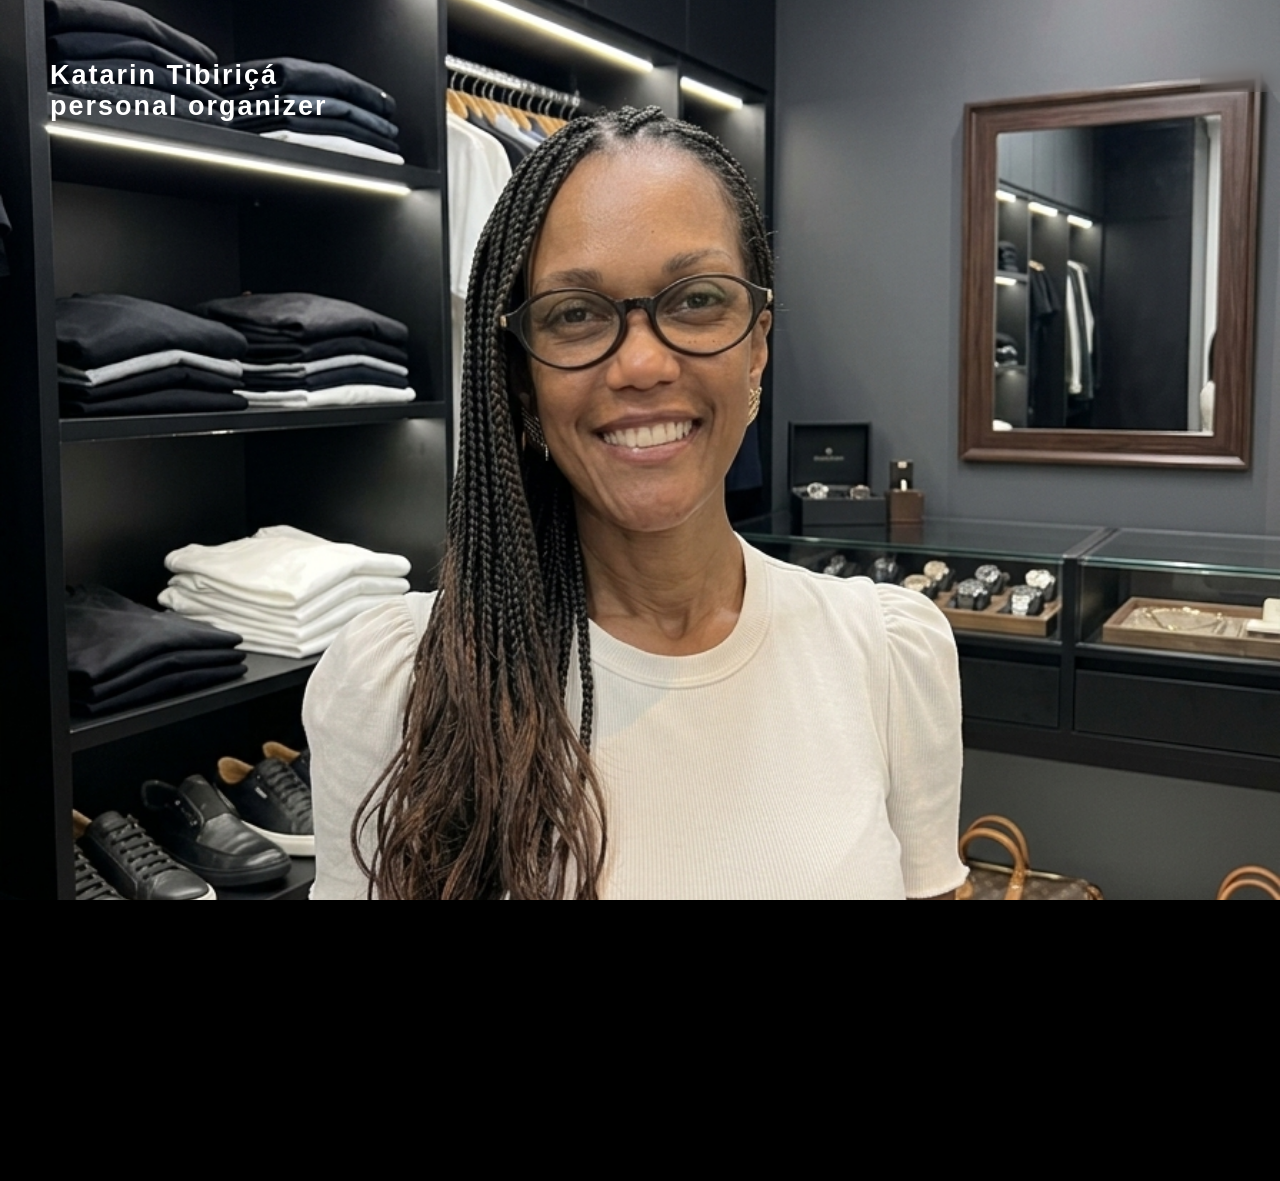
==== index.html @ 642009be "teste de correçao" ====
<!DOCTYPE html>
<html lang="pt-br">

<head>
    <meta charset="UTF-8">
    <meta name="viewport" content="width=device-width, initial-scale=1.0">
    <link rel="stylesheet" href="./style.css">

    <title> personal organizer </title>

</head>

<body>


    <header>

        <h1>Katarin Tibiriçá <br> personal organizer</h1>

        <nav>
            <ul>


                <a href="./indexx.html">
                    <li id="sobre">sobre</li>
                </a>



                <li id="contato">contato</li>
                <li id="serviços">Serviços</li>
            </ul>
        </nav>

    </header>

    <main>

    
        
    
          
        



    </main>

    <footer>



        <div class="dzap">
            <a href="https://web.whatsapp.com/send?phone=(13) 99736-2054" target="_blank"><img
                    src="./imagem/whatsapp.png" alt="" class="imgzap"></a>
            <p class="p2">contato:(13) 99736-2054</p>



        </div>





        <div class="demail">
            <img src="./imagem/e-mail.png" class="imgemail">
            <p class="p3">Katarintibirica@hotmali.com</p>
        </div>

        <div class="dinsta">
            <img src="./imagem/insta.png" class="imginsta">
            <p class="p4">katpersonalorganizer
            </p>
        </div>







    </footer>









</body>

</html>
---- style.css ----
* {
    box-sizing: border-box;
    margin: 0%;
    padding: 0%;
    font-family: "Montserrat", sans-serif;
}

html,
body {
    width: 100vw;
    height: 100vh;
    overflow-x: hidden;background-color: #000000;

}

body {
    background: #b5abab url('./imagem/backimg.png') no-repeat center center / cover fixed;
}



/* por enquanto as opçoes contato e serviços estao suspensas     */
#serviços {
    box-shadow: 5px 5px 0px 5px #000000;
    position: relative;
    left: 1040px;
    text-shadow: none;
    letter-spacing: 3px;
    border-radius: 3px;
}

#serviços:hover {
    box-shadow: 5px 5px 0px 5px #030783;
    backdrop-filter: blur(10px);
    padding-right: 5px;
    /* Desfoca o que está atrás */
    -webkit-backdrop-filter: blur(10px);
}

#contato {
    display: none;
}

#serviços:hover {
    color: blue;
}

#sobre {
    padding-right: 35px;
    backdrop-filter: blur(10px);
    /* Desfoca o que está atrás */
    -webkit-backdrop-filter: blur(10px);
    /* Suporte para Safari */
    border: none;
    font-size: 28px;
    letter-spacing: 4px;
}

#sobre:hover {
    letter-spacing: 2px;
    text-align: center;
    font-size: 30px;
}

header {
    background-color: transparent;

    display: flex;

    width: 100%;

    height: 1px
}


header h1 {
    color: white;
    position: relative;
    top: 60px;
    left: 50px;
    cursor: pointer;
    font-size: 27px;
    letter-spacing: 2px;
    transition: all ease-in-out 0.3s;
    width: 300px;
}

header h1:hover {
    transform: scale(1.6);

    transition: all ease-in-out 0.5s;
    cursor: pointer;
    font-size: 25px;
    width: 300px;
    position: relative;
    left: 150px;
    color: rgb(14, 20, 191);
    height: 80px;
    backdrop-filter: blur(10px);
    /* Desfoca o que está atrás */
    -webkit-backdrop-filter: blur(10px);
    /* Suporte para Safari */
    border: none;
    border-radius: 5px;
}


header a {
    text-decoration: none;
}

nav ul {
    display: flex;
}

main {

    height: 1000px;
}

nav ul li {
    padding-left: 43px;
    color: white;
    list-style: none;
    font-size: 30px;
    letter-spacing: 2px;
    cursor: pointer;
    letter-spacing: 2px;
    position: relative;
    top: 60px;
    left: 900px;
    transition: all ease-in-out 0.3s;
}

nav ul li:hover {
    transform: scale(1.4);

    transition: all ease-in-out 0.3s;
    cursor: pointer;
    border-radius: 10px;
    color: blue;
    text-shadow: 40px 12px 3px #000000;
}

.imgfundo {
    width: 500px;
    height: 500px;
    border-bottom: 5px;
    transition: all ease-in-out 0.3s;
    border-radius: 2px;
}

.imgfundo:hover {
    transform: scale(1.1);

    transition: all ease-in-out 0.3s;
    cursor: pointer;
    border-radius: 10px;
}

footer {
    background-color: black;
    height: 180px;
    width: 100%;
    display: flex;
}

/*  zap e email abaixo */

/* texto zap */
footer .p2 {
    color: white;
    font-size: 25px;
    position: relative;
    left: 150px;
    cursor: pointer;
    top: 40px;
    letter-spacing: 2px;
    transition: all ease-in-out 0.3s;
    text-decoration: none;

}

footer .p2:hover {
    font-size: 30px;
    letter-spacing: 5px;
}


/* Email  texto */
footer .p3 {
    color: white;
    font-size: 25px;
    position: relative;
    left: 140px;
    cursor: pointer;
    top: 40px;
    letter-spacing: 2px;
    transition: all ease-in-out 0.3s;
}

/* texto insta */

footer .p4 {
    color: white;
    font-size: 25px;
    position: relative;
    left: 140px;
    cursor: pointer;
    top: 40px;
    letter-spacing: 2px;
    transition: all ease-in-out 0.3s;
}




footer .p4:hover {
    font-size: 30px;
    letter-spacing: 5px;
}





footer .p3:hover {
    font-size: 25px;
    letter-spacing: 5px;
}

/*zap e email acima*/
.dzap {
    width: 500px;

}

.demail {
    width: 500px;

}

.dinsta {
    width: 500px;

}

.imgzap {
    width: 70px;
    height: 70px;
    position: relative;
    left: 100px;
    cursor: pointer;
    top: 30px;
}

.imgemail {
    width: 70px;
    height: 70px;
    position: relative;
    left: 80px;
    cursor: pointer;
    top: 30px;
    ;
}

.imginsta {
    width: 70px;
    height: 70px;
    position: relative;
    left: 80px;
    cursor: pointer;
    top: 30px;
    ;
}






/*          ABAIXO É A PAGINA SOBRE                ABAIXO É A PAGINA SOBRE                                            */
.bmenu {
    position: relative;
    top: 30px;
    left: 90%;
    width: 100px;
    height: 40px;
    border-radius: 5px;
    font-size: 28px;
    letter-spacing: 2px;
    background-color: transparent;
    color: white;
    border: none;
    transition: all ease-in-out 0.3s;

}

.bmenu:hover {
    cursor: pointer;
    font-size: 30px;
    transform: scale(1.8);

    transition: all ease-in-out 0.5s;
    backdrop-filter: blur(10px);
    /* Desfoca o que está atrás */
    -webkit-backdrop-filter: blur(10px);
    letter-spacing: 4px;
    /* Suporte para Safari */
    border: none;
}

.mainpg2 {
    height: 100vh;
}

.mainpg2 .ppg2 {
    color: rgb(251, 247, 247);
    width: 550px;
    height: 530px;
    padding: 10px 0px 0px 10px;
    font-size: 23px;
    position: relative;
    left: 75px;
    letter-spacing: 3px;
    top: 60px;
    transition: all ease-in-out 0.3s;
    background: rgba(143, 141, 141, 0.2);
    /* Fundo semi-transparente */
    backdrop-filter: blur(10px);
    /* Desfoca o que está atrás */
    -webkit-backdrop-filter: blur(10px);
    /* Suporte para Safari */
    border: 1px solid rgba(255, 255, 255, 0.3);
    border-radius: 5px;
}




.mainpg2 .ppg2:hover {
    transform: scale(1.4);

    transition: all ease-in-out 0.5s;
    cursor: pointer;
    font-size: 27px;
    width: 1000px;
    position: relative;
    left: 280px;

    height: 370px;
    color: white;
    backdrop-filter: blur(50px);
    /* Desfoca o que está atrás */
    -webkit-backdrop-filter: blur(10px);
    border: 1px solid rgba(121, 119, 119, 0.3);
}

.footersobre {
    background-color: black;
    width: 100%;
    height: 50px;
}


.footersobre .psobre {
    color: white;
    position: relative;
    top: 10px;
    left: 20px;
    font-size: 25px;
    background-color: black;height: 10px;
}
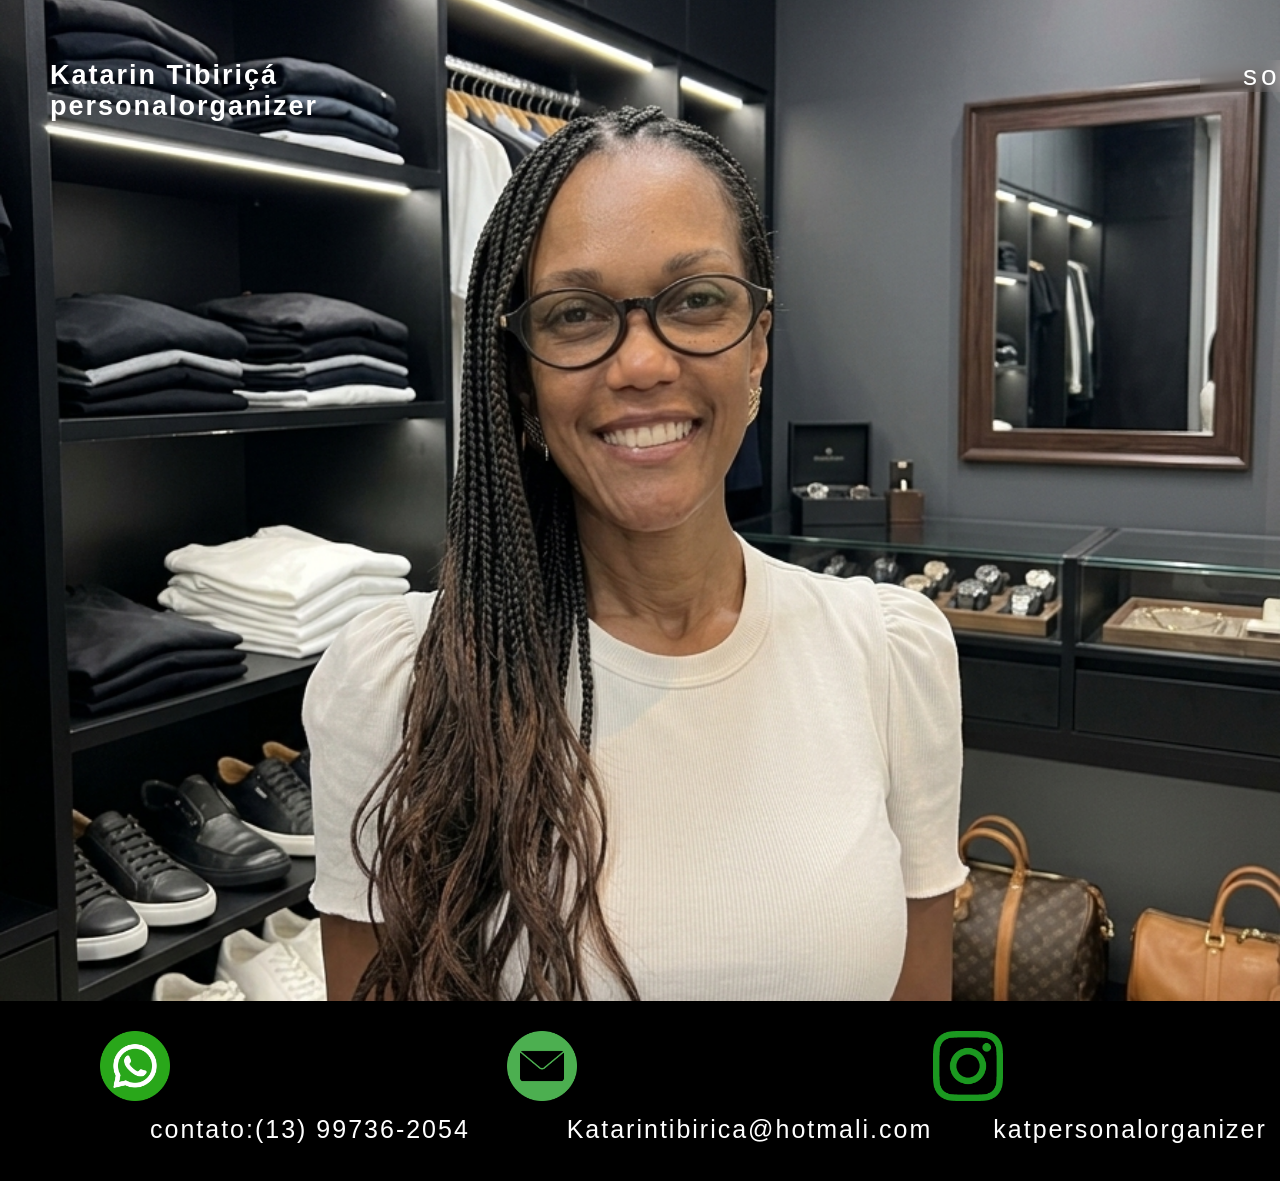
==== commit c2025302: "atualizaçao mobile" ====
--- a/index.html
+++ b/index.html
@@ -11,11 +11,14 @@
 </head>
 
 <body>
+<header>
+
+    
+
+        <h1>Katarin Tibiriçá  <br> personalorganizer</h1>       
 
 
-    <header>
 
-        <h1>Katarin Tibiriçá <br> personal organizer</h1>
 
         <nav>
             <ul>
--- a/style.css
+++ b/style.css
@@ -9,13 +9,11 @@
 body {
     width: 100vw;
     height: 100vh;
-    overflow-x: hidden;background-color: #000000;
-
-}
-
-body {
+    background-color: #000000;
     background: #b5abab url('./imagem/backimg.png') no-repeat center center / cover fixed;
-}
+
+}
+
 
 
 
@@ -369,5 +367,210 @@
     top: 10px;
     left: 20px;
     font-size: 25px;
-    background-color: black;height: 10px;
+    background-color: black;
+    height: 10px;
+}
+
+
+
+/*  VERSAO MOBILE ABAIXO */
+
+
+@media screen and (max-width:450px) {
+    * {
+        box-sizing: border-box;
+        margin: 0%;
+        padding: 0%;
+        font-family: "Montserrat", sans-serif;
+    }
+
+    html,
+    body {
+        overflow-x: hidden;
+        overflow-y: auto;
+        min-height: 100vh;
+        width: 100%;
+
+        /* Ativa o Flexbox no corpo inteiro */
+        display: flex;
+        flex-direction: column;
+        justify-content: flex-start;
+        /* Alinha o conteúdo do topo para o final */
+        align-items: center;
+        /* Centraliza tudo estritamente na horizontal */
+        text-align: center;
+        /* Garante textos internos centralizados */
+        padding: 20px 0;
+
+    }
+
+    header {
+        display: flex;
+        flex-direction: column;
+        align-items: center;
+        width: 100%;
+        margin-bottom: 40px;
+    }
+
+
+    header h1 {
+        font-size: 30px;
+        white-space: nowrap;
+        line-height: 35px;
+        text-align: center;
+        position: relative;
+        left: 10px;
+    }
+
+
+
+
+    /* Garante que o menu (nav) ocupe a largura correta */
+    nav {
+        width: 100%;
+        position: relative;
+        right: 1000px;
+    }
+
+    /* Centraliza os itens da lista do menu na vertical */
+    nav ul {
+        display: flex;
+        flex-direction: column;
+        align-items: center;
+        justify-content: center;
+        gap: 15px;
+        /* Espaçamento vertical idêntico entre os botões */
+        list-style: none;
+        /* Remove as bolinhas da lista */
+        width: 100%;
+    }
+
+    /* Remove sublinhados padrão e cores azuis de links */
+    nav ul a {
+        text-decoration: none;
+        color: inherit;
+        display: block;
+    }
+
+    /* Configuração idêntica de tamanho para as tags do menu */
+    #sobre,
+    #contato,
+    #serviços {
+        font-size: 18px;
+        padding: 10px 20px;
+        width: 220px;
+        /* Largura idêntica para simetria visual */
+        text-align: center;
+    }
+
+    /* Destaque visual específico do botão de serviços */
+    #serviços {
+        box-shadow: 5px 5px 0px 0px #000000;
+        border: 2px solid #000000;
+        letter-spacing: 2px;
+        border-radius: 3px;
+        margin-top: 10px;
+        margin-right: 90px;
+    }
+
+    #sobre {
+        margin-left: 200px;
+        margin-top: 100px;
+    }
+
+    /* Centraliza todo o bloco do rodapé na base */
+    footer {
+        display: flex;
+        flex-direction: column;
+        align-items: center;
+        justify-content: center;
+        gap: 25px;
+        width: 100%;
+        margin-top: auto;
+        /* Empurra o rodapé para o fim da página se sobrar espaço */
+        padding: 40px 20px 20px 20px;
+        background-color: #000000;
+        height: 220px;
+    }
+
+    /* Centraliza cada bloco interno de rede social individualmente */
+    footer div {
+        display: flex;
+        flex-direction: column;
+        align-items: center;
+        justify-content: center;
+        text-align: center;
+        gap: 8px;
+        width: 100%;
+        height: 50px;
+    }
+
+    /* Controla proporção dos ícones de contato */
+    footer img {
+        width: 32px;
+        height: auto;
+    }
+
+    footer .p2 {
+        font-size: 25px;
+        position: relative;
+        left: 0px;
+        top: 1px;
+    }
+
+    footer .p3 {
+        font-size: 25px;
+        position: relative;
+        left: 10px;
+    }
+
+    footer .p4 {
+        font-size: 25px;
+        position: relative;
+        left: 10px;
+    }
+
+    .imgzap {
+        height: 50px;
+        position: relative;
+        left: 180px;
+        top: 50px;
+        width: 50px;
+    }
+
+    .dzap {
+        margin-bottom: 10px;
+        height: 10px;
+    }
+
+    .dinsta {
+        margin-bottom: 130px;
+        height: 10px;
+    }
+
+    .demail {
+        margin-bottom: 20px;
+        height: 10px;
+    }
+
+
+
+    .imginsta {
+        height: 50px;
+        position: relative;
+        top: 80px;
+        left: 160px;
+        width: 50px;
+
+    }
+
+    .imgemail {
+        height: 50px;
+        width: 50px;
+        position: relative;
+        top: 80px;
+        left: 180px;
+    }
+
+
 }
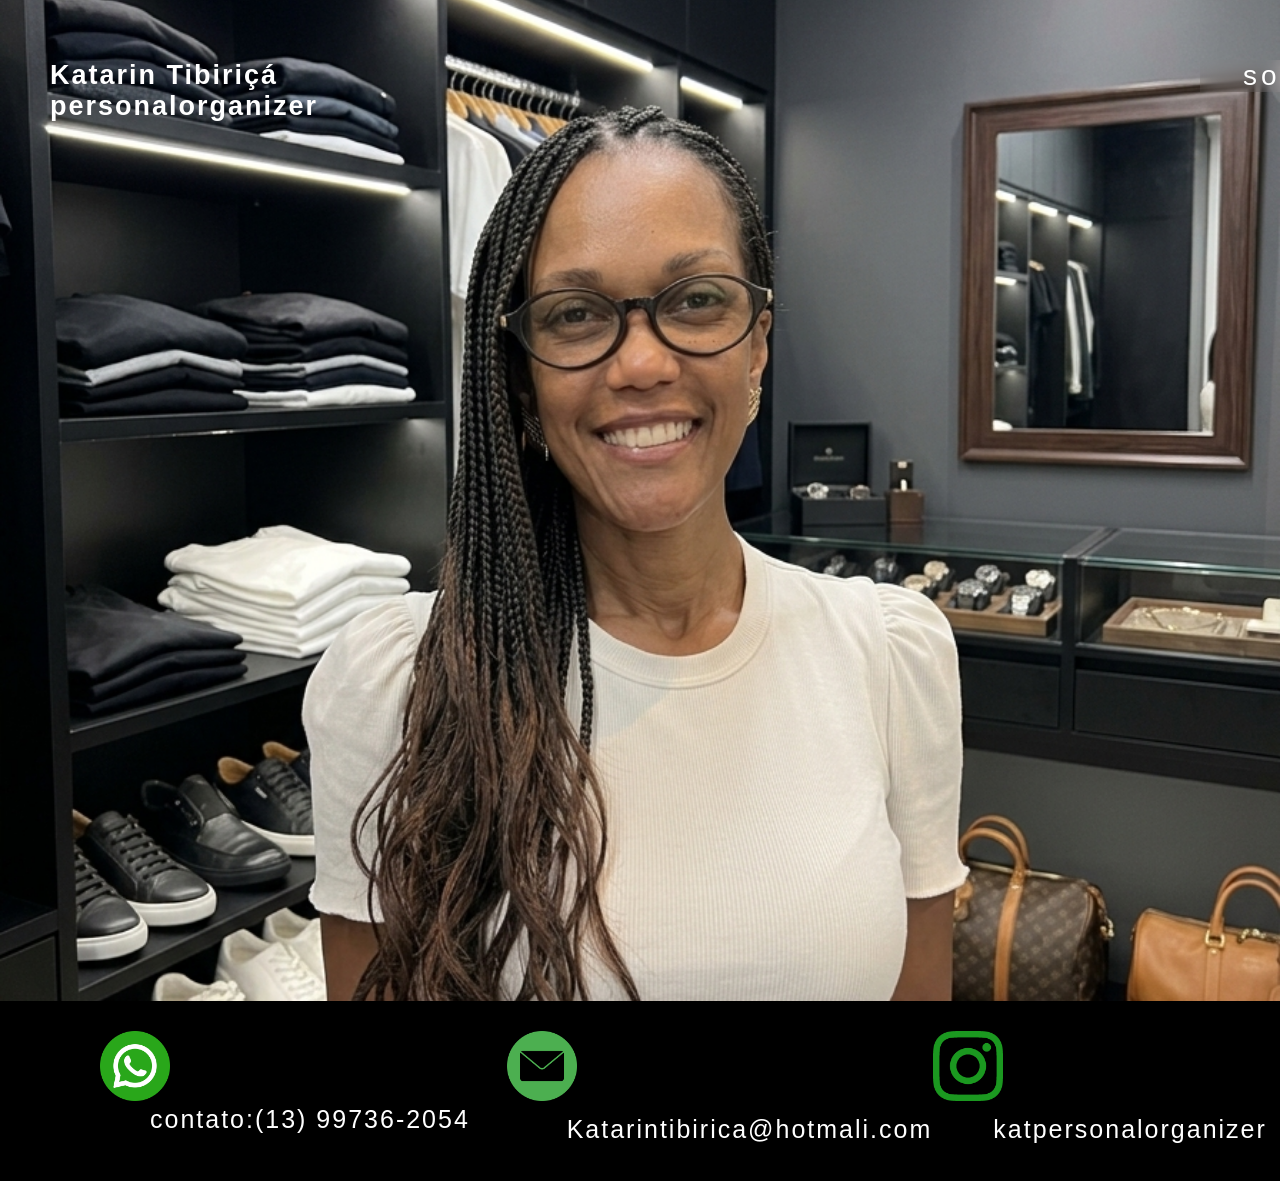
==== commit 53fe42e5: "atualizaçoes versao mobile" ====
--- a/index.html
+++ b/index.html
@@ -5,17 +5,23 @@
     <meta charset="UTF-8">
     <meta name="viewport" content="width=device-width, initial-scale=1.0">
     <link rel="stylesheet" href="./style.css">
-
+    <style>
+        body {
+            background-color: #000000;
+            background: #b5abab url('./imagem/backimg.png') no-repeat center center / cover fixed;
+          background-attachment: fixe !important;
+        }
+    </style>
     <title> personal organizer </title>
 
 </head>
 
 <body>
-<header>
+    <header>
 
-    
 
-        <h1>Katarin Tibiriçá  <br> personalorganizer</h1>       
+
+        <h1>Katarin Tibiriçá <br> personalorganizer</h1>
 
 
 
@@ -39,11 +45,11 @@
 
     <main>
 
-    
-        
-    
-          
-        
+
+
+
+
+
 
 
 
--- a/style.css
+++ b/style.css
@@ -9,10 +9,9 @@
 body {
     width: 100vw;
     height: 100vh;
-    background-color: #000000;
-    background: #b5abab url('./imagem/backimg.png') no-repeat center center / cover fixed;
-
-}
+
+}
+
 
 
 
@@ -172,7 +171,7 @@
     position: relative;
     left: 150px;
     cursor: pointer;
-    top: 40px;
+    top: 30px;
     letter-spacing: 2px;
     transition: all ease-in-out 0.3s;
     text-decoration: none;
@@ -278,14 +277,16 @@
 
 
 /*          ABAIXO É A PAGINA SOBRE                ABAIXO É A PAGINA SOBRE                                            */
+
+
 .bmenu {
     position: relative;
-    top: 30px;
+    top: 80px;
     left: 90%;
     width: 100px;
     height: 40px;
     border-radius: 5px;
-    font-size: 28px;
+    font-size: 40px;
     letter-spacing: 2px;
     background-color: transparent;
     color: white;
@@ -296,21 +297,20 @@
 
 .bmenu:hover {
     cursor: pointer;
-    font-size: 30px;
+
     transform: scale(1.8);
 
     transition: all ease-in-out 0.5s;
     backdrop-filter: blur(10px);
     /* Desfoca o que está atrás */
     -webkit-backdrop-filter: blur(10px);
-    letter-spacing: 4px;
+    letter-spacing: 2px;
     /* Suporte para Safari */
+    width: 120px;
     border: none;
-}
-
-.mainpg2 {
-    height: 100vh;
-}
+    font-size: 42px;
+}
+
 
 .mainpg2 .ppg2 {
     color: rgb(251, 247, 247);
@@ -357,17 +357,18 @@
 .footersobre {
     background-color: black;
     width: 100%;
-    height: 50px;
+    height: 80px;
 }
 
 
 .footersobre .psobre {
     color: white;
     position: relative;
-    top: 10px;
+    top: 25px;
     left: 20px;
     font-size: 25px;
     background-color: black;
+    cursor: pointer;
     height: 10px;
 }
 
@@ -376,7 +377,7 @@
 /*  VERSAO MOBILE ABAIXO */
 
 
-@media screen and (max-width:450px) {
+@media screen and (max-width:480px) {
     * {
         box-sizing: border-box;
         margin: 0%;
@@ -384,10 +385,13 @@
         font-family: "Montserrat", sans-serif;
     }
 
+    .spansobre {
+        display: none;
+    }
+
     html,
     body {
-        overflow-x: hidden;
-        overflow-y: auto;
+
         min-height: 100vh;
         width: 100%;
 
@@ -475,7 +479,13 @@
 
     #sobre {
         margin-left: 200px;
-        margin-top: 100px;
+        margin-top: 300px;
+    }
+
+
+    main {
+        height: 3500px;
+        margin-bottom: 800px;
     }
 
     /* Centraliza todo o bloco do rodapé na base */
@@ -484,14 +494,16 @@
         flex-direction: column;
         align-items: center;
         justify-content: center;
-        gap: 25px;
-        width: 100%;
+        gap: 5px;
+        width: auto;
         margin-top: auto;
         /* Empurra o rodapé para o fim da página se sobrar espaço */
         padding: 40px 20px 20px 20px;
         background-color: #000000;
-        height: 220px;
-    }
+        height: 400px;
+    }
+
+
 
     /* Centraliza cada bloco interno de rede social individualmente */
     footer div {
@@ -502,41 +514,42 @@
         text-align: center;
         gap: 8px;
         width: 100%;
-        height: 50px;
-    }
+        height: 350px;
+    }
+
+
+
 
     /* Controla proporção dos ícones de contato */
     footer img {
         width: 32px;
         height: auto;
     }
-
+/* texto do whatsapp */
     footer .p2 {
         font-size: 25px;
         position: relative;
-        left: 0px;
+        left: 10px;
         top: 1px;
-    }
-
+        padding-right: 50px;
+    }
+/* texto do email */
     footer .p3 {
         font-size: 25px;
         position: relative;
         left: 10px;
-    }
-
+        padding-right: 50px;
+        padding-bottom: 20px;
+    }
+/* texto do instagram */
     footer .p4 {
         font-size: 25px;
         position: relative;
         left: 10px;
-    }
-
-    .imgzap {
-        height: 50px;
-        position: relative;
-        left: 180px;
-        top: 50px;
-        width: 50px;
-    }
+        padding-right: 50px;letter-spacing: 7px;
+    }
+
+  
 
     .dzap {
         margin-bottom: 10px;
@@ -552,25 +565,82 @@
         margin-bottom: 20px;
         height: 10px;
     }
-
-
-
-    .imginsta {
-        height: 50px;
+  .imgzap {
+        height: 30px;
+        position: relative;
+        left: 200px;
+        top: 40px;
+        width: 30px;
+    }
+
+
+   
+    .imgemail {
+        height: 30px;
+        width: 30px;
+        position: relative;
+        top: 75px;
+        left: 200px;
+    }
+
+ .imginsta {
+        height: 30px;
         position: relative;
         top: 80px;
-        left: 160px;
-        width: 50px;
-
-    }
-
-    .imgemail {
-        height: 50px;
-        width: 50px;
-        position: relative;
-        top: 80px;
-        left: 180px;
-    }
+        left: 200px;
+        width: 30px;
+
+    }
+
+
+    /*  pagina sobre */
+    .dbmenu {
+        position: relative;
+        bottom: 80px;
+        ;
+    }
+
+    .dbmenu .bmenu {
+        font-size: 50px;
+        position: relative;
+        left: 10px;
+        bottom: 500px;
+        letter-spacing: 3px;
+    }
+
+    .mainppg2 .ppg2 {
+        width: 100%;
+        /* Ocupa a largura total disponível da tela */
+        max-width: 400px;
+        /* Evita que fique gigante em telas maiores (opcional) */
+        height: auto;
+        /* Permite que a altura cresça se o texto for longo */
+        padding: 15px;
+        /* Um espaçamento interno seguro para as laterais */
+        word-break: break-word;
+        /* Mantém a quebra de texto que você já colocou */
+        box-sizing: border-box;
+        /* Garante que o padding não estoure a tela */
+
+    }
+
+    /* CNPJ */
+    .psobre {
+        margin-bottom: 80px;
+    }
+
+
+
+
+    .spansobre1 {
+        height: 100px;
+        font-size: 30px;
+        text-align: left;
+        padding-left: 20px;
+    }
+
+
+
 
 
 }
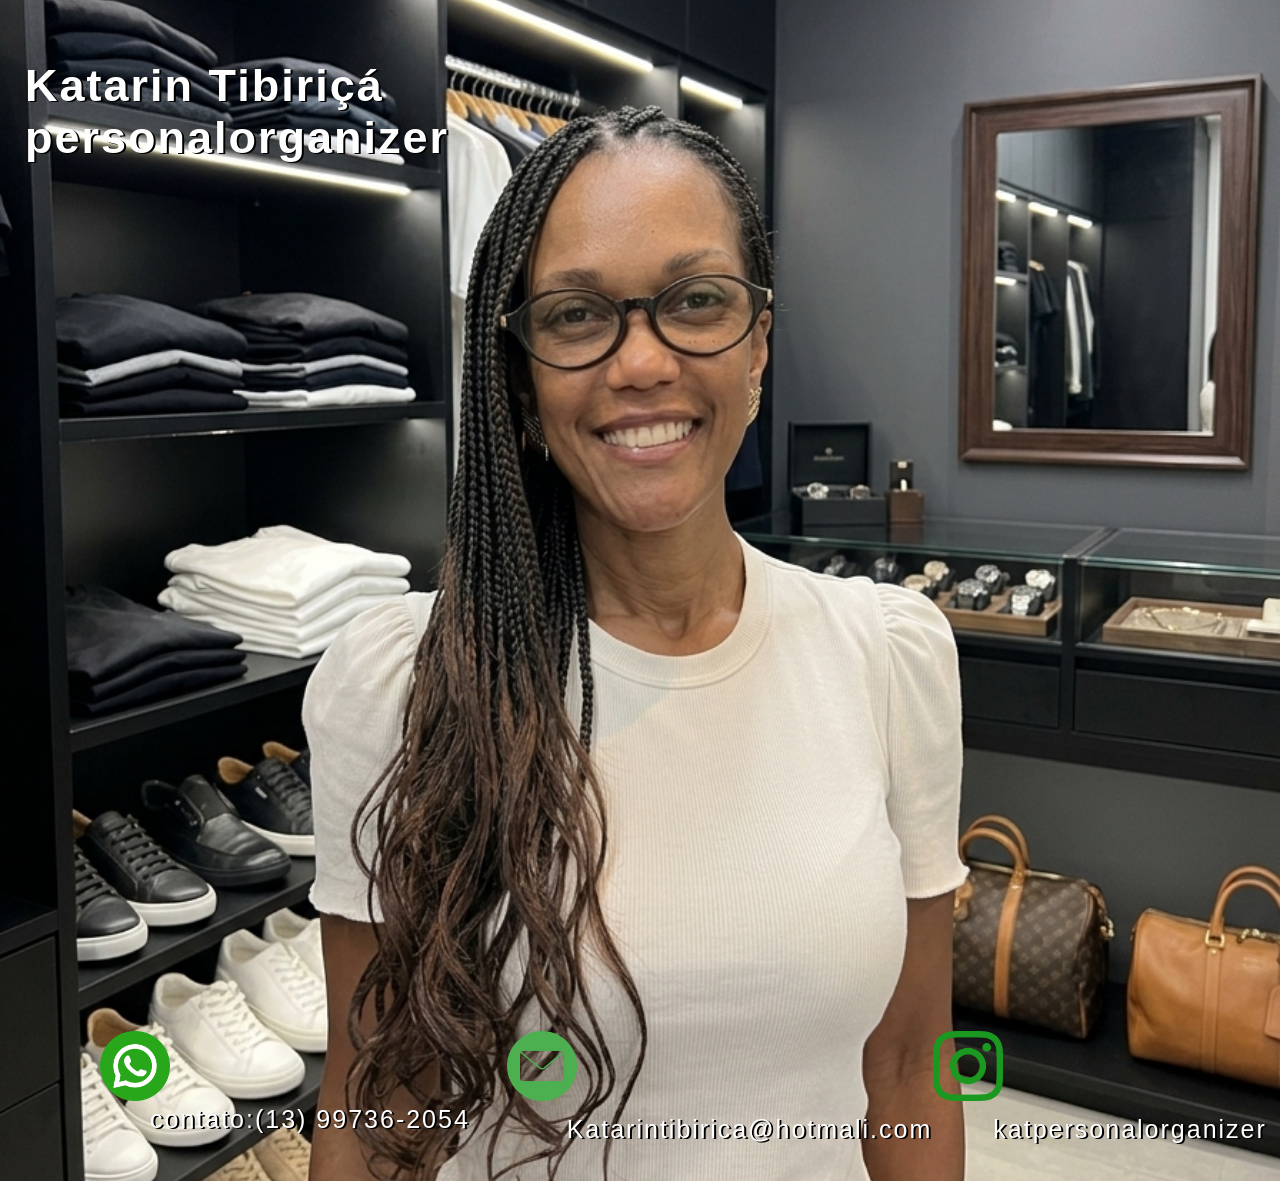
==== commit 246edfcf: "botao do wharsapp atualizado forma mais viavel" ====
--- a/index.html
+++ b/index.html
@@ -9,7 +9,7 @@
         body {
             background-color: #000000;
             background: #b5abab url('./imagem/backimg.png') no-repeat center center / cover fixed;
-          background-attachment: fixe !important;
+            background-attachment: fixe !important;
         }
     </style>
     <title> personal organizer </title>
@@ -36,8 +36,15 @@
 
 
 
-                <li id="contato">contato</li>
-                <li id="serviços">Serviços</li>
+
+                <a href="./indexxx.html">
+
+                    <li id="serviços">Serviços</li>
+                </a>
+
+
+
+
             </ul>
         </nav>
 
@@ -60,8 +67,8 @@
 
 
         <div class="dzap">
-            <a href="https://web.whatsapp.com/send?phone=(13) 99736-2054" target="_blank"><img
-                    src="./imagem/whatsapp.png" alt="" class="imgzap"></a>
+            <a href="https://wa.me/5513997362054" target="_blank"><img
+                    src="./imagem/whatsapp.png" alt="fale conosco pelo whatsapp" class="imgzap"></a>
             <p class="p2">contato:(13) 99736-2054</p>
 
 
--- a/style.css
+++ b/style.css
@@ -20,10 +20,11 @@
 #serviços {
     box-shadow: 5px 5px 0px 5px #000000;
     position: relative;
-    left: 1040px;
+    left: 1000px;
     text-shadow: none;
     letter-spacing: 3px;
     border-radius: 3px;
+    font-size: 35px;
 }
 
 #serviços:hover {
@@ -49,14 +50,14 @@
     -webkit-backdrop-filter: blur(10px);
     /* Suporte para Safari */
     border: none;
-    font-size: 28px;
+    font-size: 35px;
     letter-spacing: 4px;
 }
 
 #sobre:hover {
     letter-spacing: 2px;
     text-align: center;
-    font-size: 30px;
+    font-size: 38px;
 }
 
 header {
@@ -74,25 +75,17 @@
     color: white;
     position: relative;
     top: 60px;
-    left: 50px;
-    cursor: pointer;
-    font-size: 27px;
-    letter-spacing: 2px;
-    transition: all ease-in-out 0.3s;
-    width: 300px;
+    left: 25px;
+    cursor: pointer;
+    font-size: 45px;
+    letter-spacing: 2px;
+    transition: all ease-in-out 0.3s;
+    text-shadow: 2px 1px 0px #000000;
+    width: 400px;
 }
 
 header h1:hover {
-    transform: scale(1.6);
-
-    transition: all ease-in-out 0.5s;
-    cursor: pointer;
-    font-size: 25px;
-    width: 300px;
-    position: relative;
-    left: 150px;
     color: rgb(14, 20, 191);
-    height: 80px;
     backdrop-filter: blur(10px);
     /* Desfoca o que está atrás */
     -webkit-backdrop-filter: blur(10px);
@@ -156,7 +149,7 @@
 }
 
 footer {
-    background-color: black;
+    background-color: transparent;
     height: 180px;
     width: 100%;
     display: flex;
@@ -175,8 +168,10 @@
     letter-spacing: 2px;
     transition: all ease-in-out 0.3s;
     text-decoration: none;
-
-}
+    text-shadow: 2px 1px 0px #000000;
+}
+
+
 
 footer .p2:hover {
     font-size: 30px;
@@ -194,6 +189,7 @@
     top: 40px;
     letter-spacing: 2px;
     transition: all ease-in-out 0.3s;
+    text-shadow: 2px 1px 0px #000000;
 }
 
 /* texto insta */
@@ -207,6 +203,7 @@
     top: 40px;
     letter-spacing: 2px;
     transition: all ease-in-out 0.3s;
+    text-shadow: 2px 1px 0px #000000;
 }
 
 
@@ -292,6 +289,7 @@
     color: white;
     border: none;
     transition: all ease-in-out 0.3s;
+    text-shadow: 2px 1px 0px #000000;
 
 }
 
@@ -314,12 +312,12 @@
 
 .mainpg2 .ppg2 {
     color: rgb(251, 247, 247);
-    width: 550px;
-    height: 530px;
+    width: 500px;
+    height: 610px;
     padding: 10px 0px 0px 10px;
     font-size: 23px;
     position: relative;
-    left: 75px;
+    left: 45px;
     letter-spacing: 3px;
     top: 60px;
     transition: all ease-in-out 0.3s;
@@ -331,6 +329,7 @@
     /* Suporte para Safari */
     border: 1px solid rgba(255, 255, 255, 0.3);
     border-radius: 5px;
+    text-shadow: 2px 1px 0px #000000;
 }
 
 
@@ -355,7 +354,7 @@
 }
 
 .footersobre {
-    background-color: black;
+    background-color: transparent;
     width: 100%;
     height: 80px;
 }
@@ -366,11 +365,83 @@
     position: relative;
     top: 25px;
     left: 20px;
-    font-size: 25px;
-    background-color: black;
+    font-size: 30px;
+
     cursor: pointer;
     height: 10px;
-}
+    text-shadow: 2px 1px 0px #000000;
+}
+
+/*pagina serviços*/
+  .headerserviços {
+    background-color: transparent;
+
+    display: flex;
+
+    width: 100%;
+
+    height: 300px;border: 1px solid red;
+
+  }
+
+
+#bmenuserviços {
+    position: relative;
+    top: 80px;
+    left: 90%;
+    width: 100px;
+    height: 40px;
+    border-radius: 5px;
+    font-size: 40px;
+    letter-spacing: 2px;
+    background-color: transparent;
+    color: white;
+    border: none;list-style: none;
+    transition: all ease-in-out 0.3s;
+
+}
+
+#bmenuserviços:hover {
+    cursor: pointer;
+
+    transform: scale(1.8);
+
+    transition: all ease-in-out 0.5s;
+    backdrop-filter: blur(10px);
+    /* Desfoca o que está atrás */
+    -webkit-backdrop-filter: blur(10px);
+    letter-spacing: 2px;
+    /* Suporte para Safari */
+    width: 120px;
+    border: none;
+    font-size: 42px;
+}
+
+
+
+
+
+
+/* ACIMA PAGINA SERVIÇOS */
+
+
+
+
+
+
+
+
+
+
+
+
+
+
+
+
+
+
+
 
 
 
@@ -392,7 +463,7 @@
     html,
     body {
 
-        min-height: 100vh;
+
         width: 100%;
 
         /* Ativa o Flexbox no corpo inteiro */
@@ -473,7 +544,7 @@
         border: 2px solid #000000;
         letter-spacing: 2px;
         border-radius: 3px;
-        margin-top: 10px;
+        margin-top: 50px;
         margin-right: 90px;
     }
 
@@ -499,7 +570,7 @@
         margin-top: auto;
         /* Empurra o rodapé para o fim da página se sobrar espaço */
         padding: 40px 20px 20px 20px;
-        background-color: #000000;
+        background-color: transparent;
         height: 400px;
     }
 
@@ -525,7 +596,8 @@
         width: 32px;
         height: auto;
     }
-/* texto do whatsapp */
+
+    /* texto do whatsapp */
     footer .p2 {
         font-size: 25px;
         position: relative;
@@ -533,7 +605,8 @@
         top: 1px;
         padding-right: 50px;
     }
-/* texto do email */
+
+    /* texto do email */
     footer .p3 {
         font-size: 25px;
         position: relative;
@@ -541,15 +614,17 @@
         padding-right: 50px;
         padding-bottom: 20px;
     }
-/* texto do instagram */
+
+    /* texto do instagram */
     footer .p4 {
         font-size: 25px;
         position: relative;
         left: 10px;
-        padding-right: 50px;letter-spacing: 7px;
-    }
-
-  
+        padding-right: 50px;
+        letter-spacing: 7px;
+    }
+
+
 
     .dzap {
         margin-bottom: 10px;
@@ -565,7 +640,8 @@
         margin-bottom: 20px;
         height: 10px;
     }
-  .imgzap {
+
+    .imgzap {
         height: 30px;
         position: relative;
         left: 200px;
@@ -574,7 +650,7 @@
     }
 
 
-   
+
     .imgemail {
         height: 30px;
         width: 30px;
@@ -583,7 +659,7 @@
         left: 200px;
     }
 
- .imginsta {
+    .imginsta {
         height: 30px;
         position: relative;
         top: 80px;
@@ -607,6 +683,12 @@
         bottom: 500px;
         letter-spacing: 3px;
     }
+
+    .mainpg2 {
+        position: relative;
+        right: 50px;
+    }
+
 
     .mainppg2 .ppg2 {
         width: 100%;
@@ -627,6 +709,7 @@
     /* CNPJ */
     .psobre {
         margin-bottom: 80px;
+        left: 30px;
     }
 
 
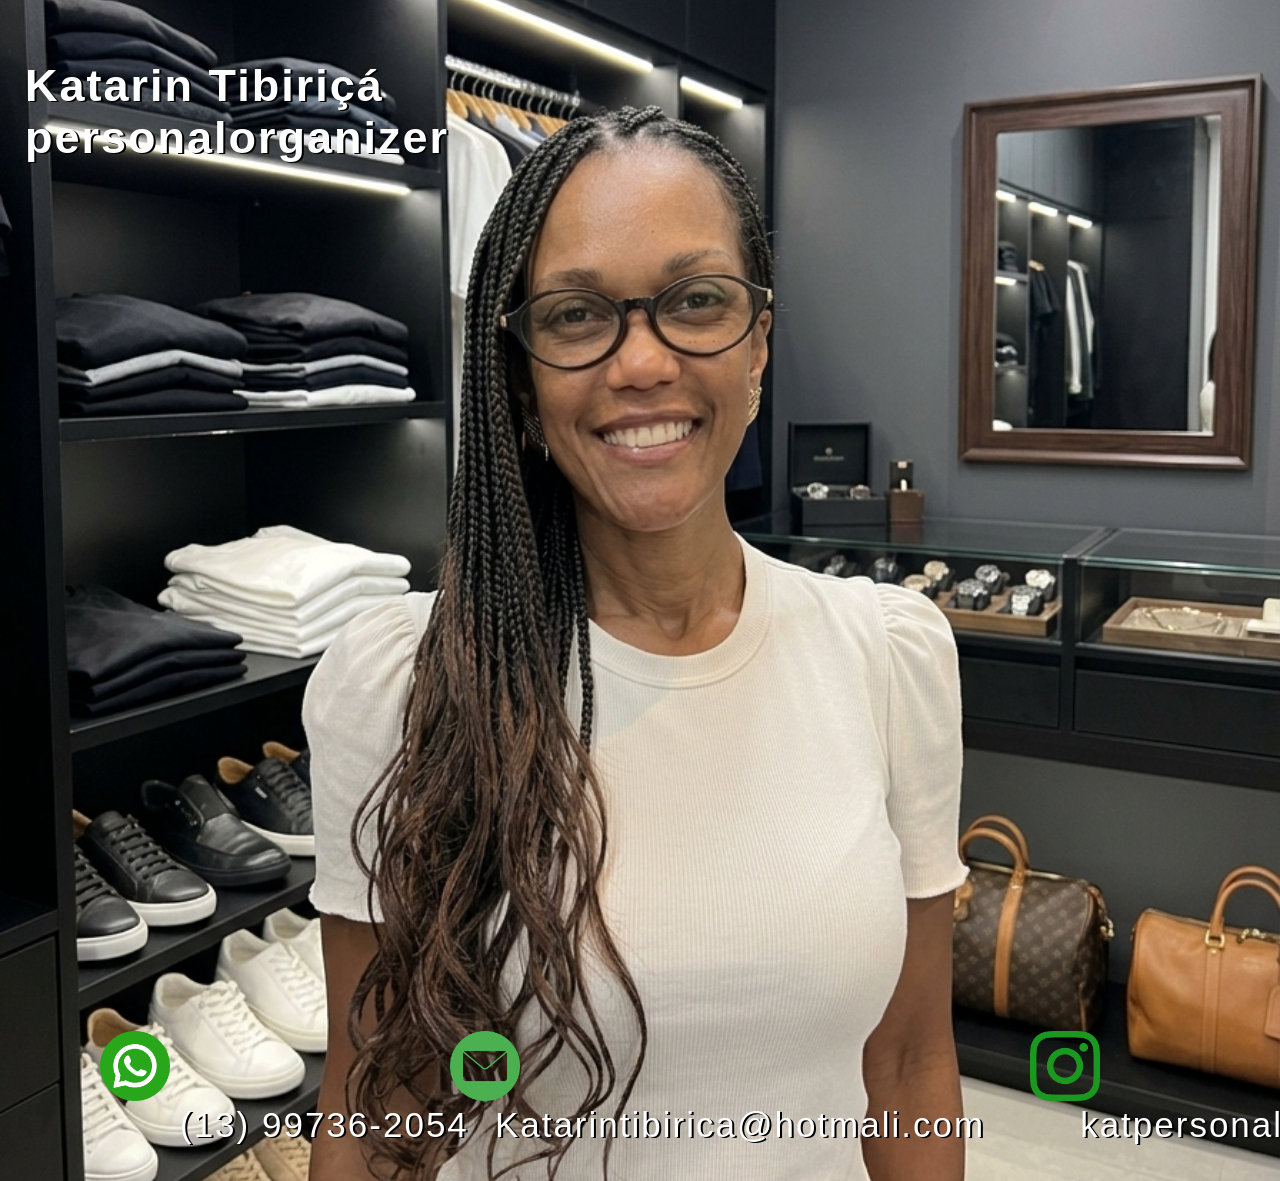
==== commit 3f3a3d45: "commitando" ====
--- a/index.html
+++ b/index.html
@@ -69,15 +69,9 @@
         <div class="dzap">
             <a href="https://wa.me/5513997362054" target="_blank"><img
                     src="./imagem/whatsapp.png" alt="fale conosco pelo whatsapp" class="imgzap"></a>
-            <p class="p2">contato:(13) 99736-2054</p>
-
-
+            <p class="p2"> (13) 99736-2054</p>
 
         </div>
-
-
-
-
 
         <div class="demail">
             <img src="./imagem/e-mail.png" class="imgemail">
@@ -85,9 +79,9 @@
         </div>
 
         <div class="dinsta">
-            <img src="./imagem/insta.png" class="imginsta">
-            <p class="p4">katpersonalorganizer
-            </p>
+         <a  href="https://www.instagram.com/katpersonalorganizer/" target="_blank"> <img src="./imagem/insta.png" class="imginsta"></a>
+            <p class="p4">katpersonalorganizer   </p>
+           
         </div>
 
 
--- a/style.css
+++ b/style.css
@@ -16,7 +16,7 @@
 
 
 
-/* por enquanto as opçoes contato e serviços estao suspensas     */
+
 #serviços {
     box-shadow: 5px 5px 0px 5px #000000;
     position: relative;
@@ -32,19 +32,20 @@
     backdrop-filter: blur(10px);
     padding-right: 5px;
     /* Desfoca o que está atrás */
-    -webkit-backdrop-filter: blur(10px);
-}
+    -webkit-backdrop-filter: blur(10px);color: blue;
+}
+
 
 #contato {
     display: none;
 }
 
-#serviços:hover {
-    color: blue;
-}
+
+
+
 
 #sobre {
-    padding-right: 35px;
+    padding-right: 80px;
     backdrop-filter: blur(10px);
     /* Desfoca o que está atrás */
     -webkit-backdrop-filter: blur(10px);
@@ -52,6 +53,7 @@
     border: none;
     font-size: 35px;
     letter-spacing: 4px;
+    width: 180px;
 }
 
 #sobre:hover {
@@ -85,7 +87,7 @@
 }
 
 header h1:hover {
-    color: rgb(14, 20, 191);
+    color: rgb(24, 62, 252);
     backdrop-filter: blur(10px);
     /* Desfoca o que está atrás */
     -webkit-backdrop-filter: blur(10px);
@@ -160,9 +162,9 @@
 /* texto zap */
 footer .p2 {
     color: white;
-    font-size: 25px;
-    position: relative;
-    left: 150px;
+    font-size: 35px;
+    position: relative;
+    left: 180px;
     cursor: pointer;
     top: 30px;
     letter-spacing: 2px;
@@ -174,19 +176,18 @@
 
 
 footer .p2:hover {
-    font-size: 30px;
-    letter-spacing: 5px;
+    color: #040bde;
 }
 
 
 /* Email  texto */
 footer .p3 {
     color: white;
-    font-size: 25px;
-    position: relative;
-    left: 140px;
-    cursor: pointer;
-    top: 40px;
+    font-size: 35px;
+    position: relative;
+    left: 125px;
+    cursor: pointer;
+    top: 30px;
     letter-spacing: 2px;
     transition: all ease-in-out 0.3s;
     text-shadow: 2px 1px 0px #000000;
@@ -196,11 +197,11 @@
 
 footer .p4 {
     color: white;
-    font-size: 25px;
-    position: relative;
-    left: 140px;
-    cursor: pointer;
-    top: 40px;
+    font-size: 35px;
+    position: relative;
+    left: 170px;
+    cursor: pointer;
+    top: 30px;
     letter-spacing: 2px;
     transition: all ease-in-out 0.3s;
     text-shadow: 2px 1px 0px #000000;
@@ -210,8 +211,7 @@
 
 
 footer .p4:hover {
-    font-size: 30px;
-    letter-spacing: 5px;
+    color: #040bde;
 }
 
 
@@ -219,8 +219,7 @@
 
 
 footer .p3:hover {
-    font-size: 25px;
-    letter-spacing: 5px;
+    color: #040bde;
 }
 
 /*zap e email acima*/
@@ -236,6 +235,7 @@
 
 .dinsta {
     width: 500px;
+    margin-left: 50px;
 
 }
 
@@ -262,25 +262,26 @@
     width: 70px;
     height: 70px;
     position: relative;
-    left: 80px;
+    left: 120px;
     cursor: pointer;
     top: 30px;
     ;
 }
 
 
-
+/* A CIMA A PAGINA INICIAL*/
 
 
 
 /*          ABAIXO É A PAGINA SOBRE                ABAIXO É A PAGINA SOBRE                                            */
 
 
-.bmenu {
+
+.bmenusobre {
     position: relative;
     top: 80px;
     left: 90%;
-    width: 100px;
+    width: 150px;
     height: 40px;
     border-radius: 5px;
     font-size: 40px;
@@ -293,7 +294,7 @@
 
 }
 
-.bmenu:hover {
+.bmenusobre:hover {
     cursor: pointer;
 
     transform: scale(1.8);
@@ -307,17 +308,19 @@
     width: 120px;
     border: none;
     font-size: 42px;
-}
-
-
-.mainpg2 .ppg2 {
-    color: rgb(251, 247, 247);
+    box-shadow: 5px 5px 6px 6px #000000;
+    ;
+}
+
+
+.pg2sobre {
+    color: white;
     width: 500px;
     height: 610px;
     padding: 10px 0px 0px 10px;
-    font-size: 23px;
-    position: relative;
-    left: 45px;
+    font-size: 26px;
+    position: relative;
+    left: 250px;
     letter-spacing: 3px;
     top: 60px;
     transition: all ease-in-out 0.3s;
@@ -330,12 +333,13 @@
     border: 1px solid rgba(255, 255, 255, 0.3);
     border-radius: 5px;
     text-shadow: 2px 1px 0px #000000;
-}
-
-
-
-
-.mainpg2 .ppg2:hover {
+    line-height: 1.7;
+}
+
+
+
+
+.pg2sobre:hover {
     transform: scale(1.4);
 
     transition: all ease-in-out 0.5s;
@@ -351,6 +355,7 @@
     /* Desfoca o que está atrás */
     -webkit-backdrop-filter: blur(10px);
     border: 1px solid rgba(121, 119, 119, 0.3);
+    box-shadow: 5px 5px 6px 6px #000000;
 }
 
 .footersobre {
@@ -363,80 +368,179 @@
 .footersobre .psobre {
     color: white;
     position: relative;
-    top: 25px;
+    top: 45px;
     left: 20px;
-    font-size: 30px;
+    font-size: 35px;
 
     cursor: pointer;
     height: 10px;
     text-shadow: 2px 1px 0px #000000;
 }
 
-/*pagina serviços*/
-  .headerserviços {
+/* A PAGINA A BAIXO E A DE SERVIÇOS*/
+.headerserviços {
     background-color: transparent;
 
     display: flex;
 
     width: 100%;
 
-    height: 300px;border: 1px solid red;
-
-  }
+    height: 300px;
+
+}
+
+.h1serviços {
+    color: white;
+    font-weight: 400;
+    font-style: normal;
+}
+
+.headerserviços .h1serviços:hover {
+    color: rgb(34, 34, 241) !important;
+    backdrop-filter: blur(0px)
+}
+
+
+
 
 
 #bmenuserviços {
     position: relative;
     top: 80px;
-    left: 90%;
+    left: 1110%;
     width: 100px;
     height: 40px;
     border-radius: 5px;
-    font-size: 40px;
+    font-size: 60px;
     letter-spacing: 2px;
     background-color: transparent;
     color: white;
-    border: none;list-style: none;
+    border: none;
+    list-style: none;
     transition: all ease-in-out 0.3s;
 
 }
 
 #bmenuserviços:hover {
-    cursor: pointer;
-
-    transform: scale(1.8);
-
-    transition: all ease-in-out 0.5s;
+
+    cursor: pointer;
+
+    color: blue;
+
+
+}
+
+
+.pserviços {
+    color: white;
+    border: 1px solid white;
+    width: 500px;
+    height: 550px;
+    font-size: 33px;
+    border-radius: 7px;
     backdrop-filter: blur(10px);
     /* Desfoca o que está atrás */
     -webkit-backdrop-filter: blur(10px);
-    letter-spacing: 2px;
+    margin-left: 50px;
+    cursor: pointer;
+    line-height: 38px;
     /* Suporte para Safari */
-    width: 120px;
-    border: none;
-    font-size: 42px;
-}
-
-
-
-
-
-
-/* ACIMA PAGINA SERVIÇOS */
-
-
-
-
-
-
-
-
-
-
-
-
-
-
+
+    font-weight: 400;
+    font-style: normal;
+    padding: 5px 0px 0px 10px;
+}
+
+.dzapserviços {
+    margin: 0px 0px 0px 110px;
+    width: 10px;
+}
+
+.imgzapserviços {
+    height: 50px;
+    width: 50px;
+    position: relative;
+    bottom: 75px;
+    transition: all ease-in-out 0.3s;
+}
+
+.p2serviços {
+    display: none;
+}
+
+.imgzapserviços:hover {
+    height: 40px;
+    width: 40px;
+    transform: scale(1.1);
+
+    transition: all ease-in-out 0.5s;
+}
+
+.demailserviços {
+    margin: 0px 0px 00px 140px;
+    transition: all ease-in-out 0.3s;
+}
+
+/*A CIMA A PAGINA SERVIÇOS*/
+
+
+
+.imgemailserviços {
+    height: 50px;
+    width: 50px;
+    position: relative;
+    bottom: 130px;
+    left: 80px;
+    transition: all ease-in-out 0.3s;
+}
+
+.imgemailserviços:hover {
+    height: 40px;
+    width: 40px;
+    transform: scale(1.1);
+
+    transition: all ease-in-out 0.5s;
+}
+
+.p3serviços {
+    display: none;
+}
+
+
+.dinstaserviços {
+    margin: 0px 0px 00px 190px;
+}
+
+.imginstaserviços {
+    height: 50px;
+    width: 50px;
+    position: relative;
+    bottom: 180px;
+    left: 150px;
+    transition: all ease-in-out 0.3s;
+}
+
+.imginstaserviços:hover {
+    height: 40px;
+    width: 40px;
+    transform: scale(1.1);
+
+    transition: all ease-in-out 0.5s;
+}
+
+
+.cnpjsobre {
+    color: white;
+    font-size: 33px;
+    margin: 45px 0px 0px 25px;
+}
+
+
+
+
+.p4serviços {
+    display: none;
+}
 
 
 
@@ -454,10 +558,9 @@
         margin: 0%;
         padding: 0%;
         font-family: "Montserrat", sans-serif;
-    }
-
-    .spansobre {
-        display: none;
+
+
+
     }
 
     html,
@@ -528,31 +631,54 @@
     }
 
     /* Configuração idêntica de tamanho para as tags do menu */
-    #sobre,
-    #contato,
-    #serviços {
-        font-size: 18px;
-        padding: 10px 20px;
-        width: 220px;
-        /* Largura idêntica para simetria visual */
-        text-align: center;
-    }
+
 
     /* Destaque visual específico do botão de serviços */
-    #serviços {
-        box-shadow: 5px 5px 0px 0px #000000;
-        border: 2px solid #000000;
-        letter-spacing: 2px;
-        border-radius: 3px;
-        margin-top: 50px;
-        margin-right: 90px;
-    }
+
 
     #sobre {
         margin-left: 200px;
-        margin-top: 300px;
-    }
-
+        margin-top: 360px;
+        width: 230px;
+        height: 50px;
+        text-align: center;
+        font-size: 30px;
+        border-radius: 7px;
+        padding: 5px 0px 0px 0px;
+        letter-spacing: 2px;
+    }
+
+    .pg2sobre {
+        color: rgb(251, 247, 247);
+        width: 410px;
+        height: 660px;
+        padding: 10px 0px 0px 10px;
+        font-size: 26px;
+        position: relative;
+        left: 70px;
+        letter-spacing: 3px;
+        top: 60px;
+        transition: all ease-in-out 0.3s;
+        background: rgba(143, 141, 141, 0.2);
+        /* Fundo semi-transparente */
+        backdrop-filter: blur(10px);
+        /* Desfoca o que está atrás */
+        -webkit-backdrop-filter: blur(10px);
+        /* Suporte para Safari */
+        border: 1px solid rgba(255, 255, 255, 0.3);
+        border-radius: 5px;
+        text-shadow: 2px 1px 0px #000000;
+    }
+
+
+    #serviços {
+        width: 230px;
+        font-size: 30px;
+        letter-spacing: 5px;
+        text-align: center;
+        height: 50px;
+        padding: 10px 0px 0px 0px;
+    }
 
     main {
         height: 3500px;
@@ -601,7 +727,7 @@
     footer .p2 {
         font-size: 25px;
         position: relative;
-        left: 10px;
+        left: 5px;
         top: 1px;
         padding-right: 50px;
     }
@@ -610,7 +736,7 @@
     footer .p3 {
         font-size: 25px;
         position: relative;
-        left: 10px;
+        left: 5px;
         padding-right: 50px;
         padding-bottom: 20px;
     }
@@ -619,9 +745,9 @@
     footer .p4 {
         font-size: 25px;
         position: relative;
-        left: 10px;
+        left: 5px;
         padding-right: 50px;
-        letter-spacing: 7px;
+        letter-spacing: 4px;
     }
 
 
@@ -642,41 +768,43 @@
     }
 
     .imgzap {
-        height: 30px;
+        height: 40px;
+        width: 40px;
         position: relative;
         left: 200px;
         top: 40px;
-        width: 30px;
+
     }
 
 
 
     .imgemail {
-        height: 30px;
-        width: 30px;
+        height: 50px;
+        width: 40px;
         position: relative;
         top: 75px;
         left: 200px;
     }
 
     .imginsta {
-        height: 30px;
+        height: 40px;
+        width: 40px;
         position: relative;
         top: 80px;
-        left: 200px;
-        width: 30px;
+        left: 180px;
+
 
     }
 
 
     /*  pagina sobre */
-    .dbmenu {
+    .dbmenusobre {
         position: relative;
         bottom: 80px;
-        ;
-    }
-
-    .dbmenu .bmenu {
+
+    }
+
+    .dbmenusobre .bmenusobre {
         font-size: 50px;
         position: relative;
         left: 10px;
@@ -684,45 +812,96 @@
         letter-spacing: 3px;
     }
 
-    .mainpg2 {
+    .mainsobre {
         position: relative;
         right: 50px;
-    }
-
-
-    .mainppg2 .ppg2 {
         width: 100%;
-        /* Ocupa a largura total disponível da tela */
-        max-width: 400px;
-        /* Evita que fique gigante em telas maiores (opcional) */
-        height: auto;
-        /* Permite que a altura cresça se o texto for longo */
-        padding: 15px;
-        /* Um espaçamento interno seguro para as laterais */
-        word-break: break-word;
-        /* Mantém a quebra de texto que você já colocou */
-        box-sizing: border-box;
-        /* Garante que o padding não estoure a tela */
-
+    }
+
+
+    .pg2 {
+        color: white;
+        position: relative;
+        top: 23px;
+        left: 60px;
+        font-size: 23px;
     }
 
     /* CNPJ */
-    .psobre {
-        margin-bottom: 80px;
+    .cnpjsobre {
+        margin-bottom: 1000px;
         left: 30px;
-    }
-
-
-
-
-    .spansobre1 {
-        height: 100px;
+        color: white;
+        font-size: 26px;
+    }
+
+
+
+
+
+
+
+    /* A PAGINA A BAIXO E A DE SERVIÇOS*/
+
+
+    .h1serviços {
+        margin-right: 5px;
         font-size: 30px;
-        text-align: left;
-        padding-left: 20px;
-    }
-
-
+    }
+
+    .pserviços {
+        font-size: 23px;
+        height: 600px;
+        width: 330px;
+        margin-right: 10px;
+        text-align: center;
+        padding: 10px 10px 0px 0px;
+    }
+
+    .dzapserviços {
+        position: relative;
+        right: 30px
+    }
+
+    .demailserviços {
+        position: relative;
+        right: 150px;
+    }
+
+    .dinstaserviços {
+        position: relative;
+        right: 140px;
+    }
+
+    .imginstaserviços {
+        height: 40px;
+        width: 40px;
+        bottom: 170px;
+        position: relative;
+        left: 180px;
+    }
+
+    .imgemailserviços {
+        height: 40px;
+        width: 40px;
+        margin: 12px 0px 0px 85px;
+    }
+
+    .imgzapserviços {
+        position: relative;
+        left: 30px;
+        height: 40px;
+        width: 40px;
+    }
+
+    #bmenuserviços {
+        color: white;
+        position: relative;
+        left: 30px;
+        top: 700px;
+
+
+    }
 
 
 
